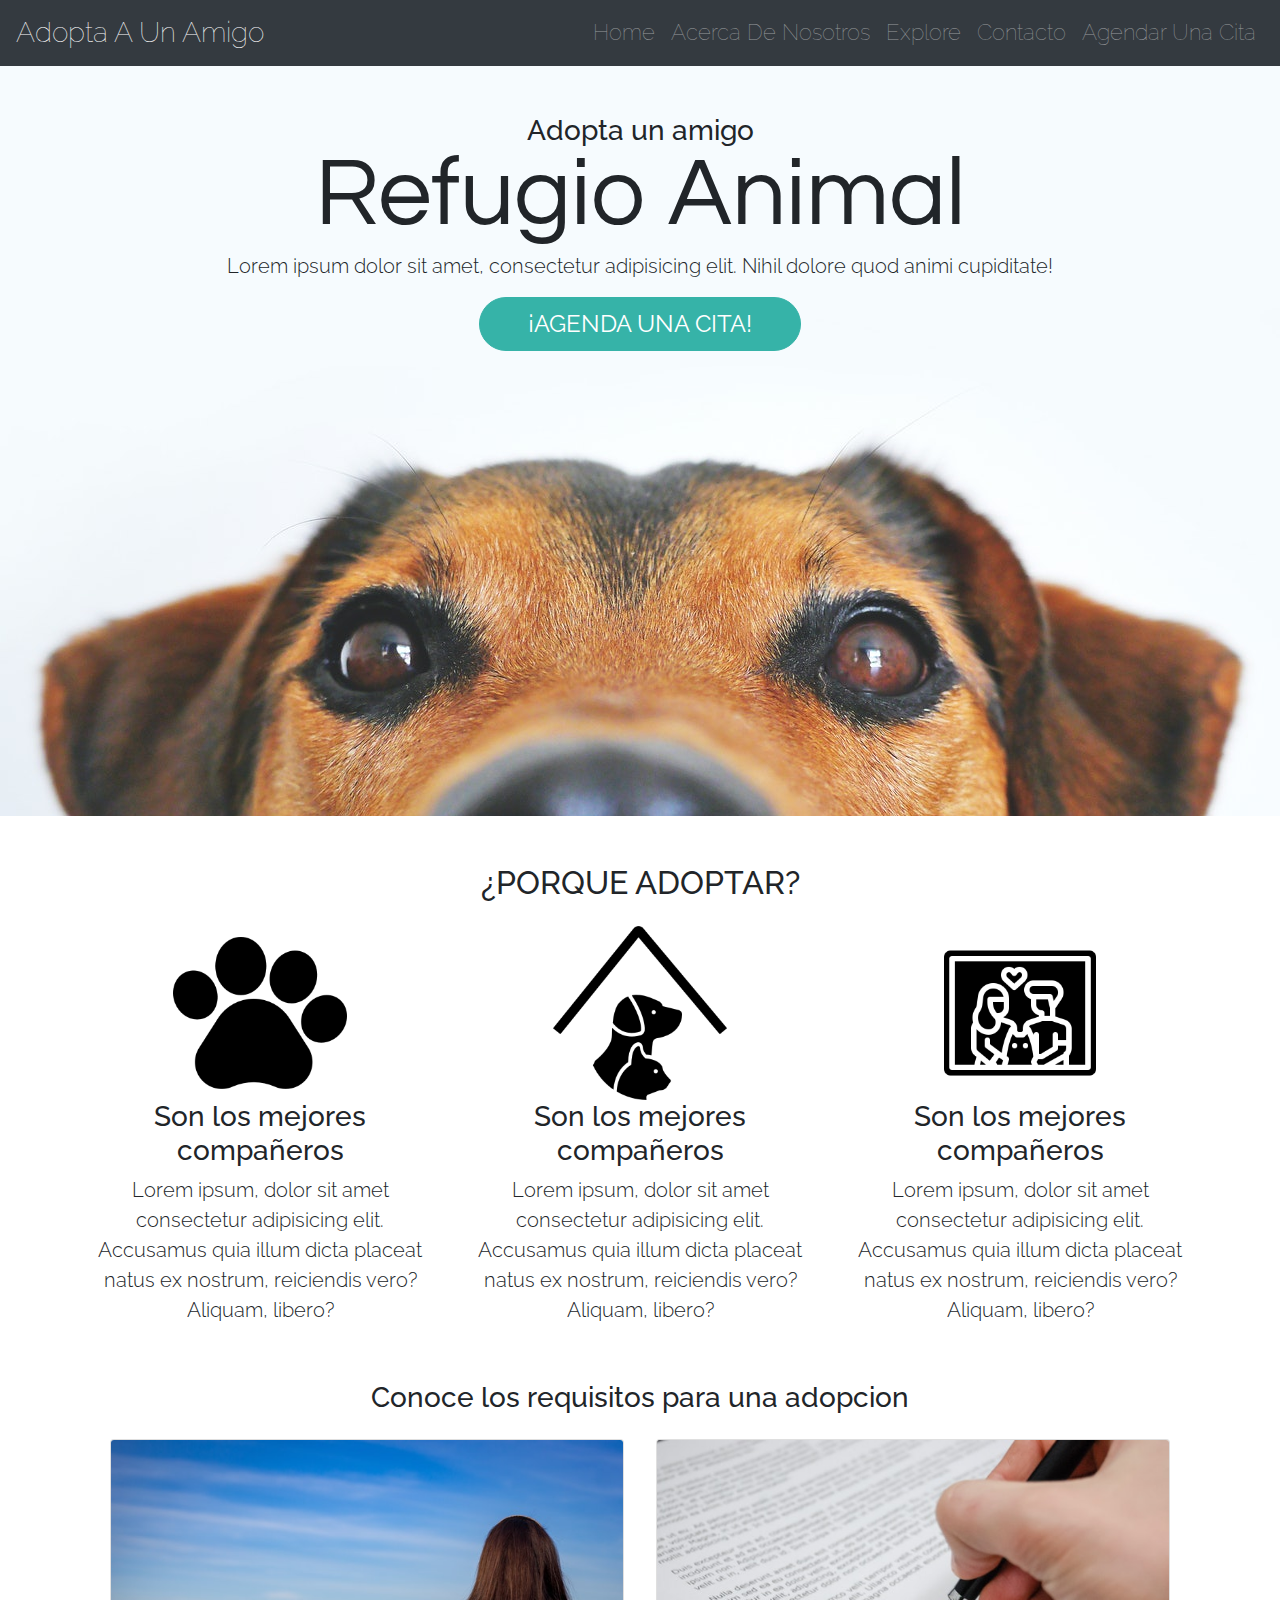
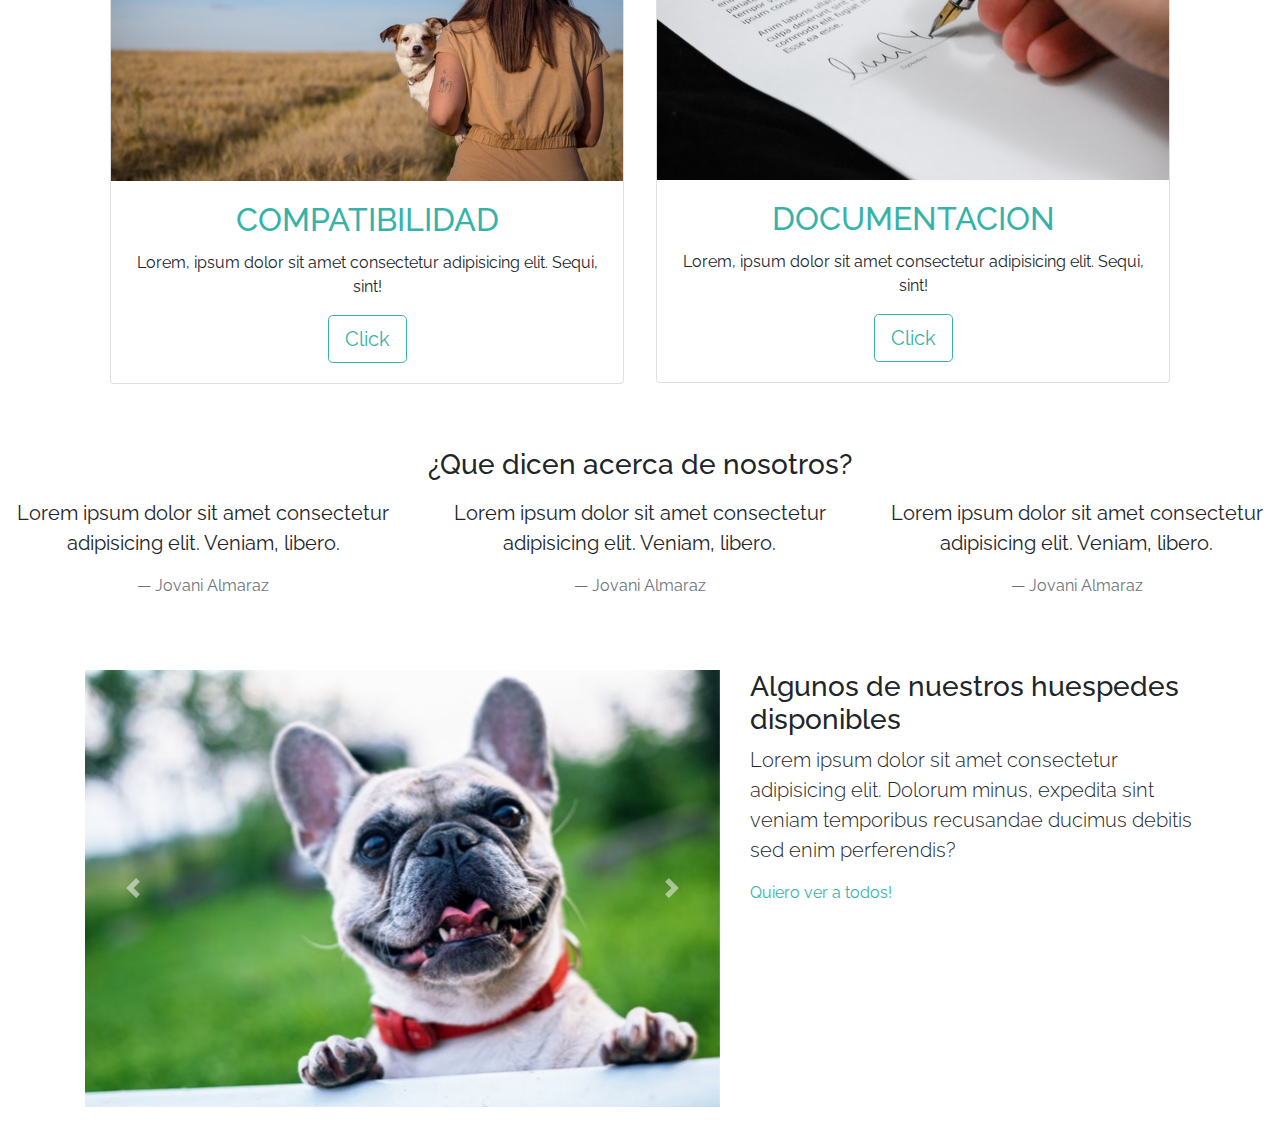
==== index.html @ 8ed1708e "first commit proyecto" ====
<!DOCTYPE html>
<html lang="en">
  <head>
    <meta charset="UTF-8" />
    <meta name="viewport" content="width=device-width, initial-scale=1.0" />
    <meta http-equiv="X-UA-Compatible" content="ie=edge" />

    <link
      rel="stylesheet"
      href="https://use.fontawesome.com/releases/v5.0.13/css/all.css"
      integrity="sha384-DNOHZ68U8hZfKXOrtjWvjxusGo9WQnrNx2sqG0tfsghAvtVlRW3tvkXWZh58N9jp"
      crossorigin="anonymous"
    />
    <link
      href="https://fonts.googleapis.com/css?family=Raleway:100,300,500,700"
      rel="stylesheet"
    />
    <link
      href="https://fonts.googleapis.com/css?family=Questrial"
      rel="stylesheet"
    />
    <link rel="stylesheet" href="css/styles.css" />
    <title>Animal Shelter</title>
  </head>
  <body>
    <!--Single navbar-->
    <nav class="navbar navbar-expand-md navbar-dark bg-dark">
      <a href="#" class="navbar-brand">
        <h3 class="mb-0">Adopta A Un Amigo</h3>
      </a>
      <!--Button of the navbar begins here-->
      <button
        class="navbar-toggler"
        data-toggle="collapse"
        data-target="#mainNavbar"
      >
        <span class="navbar-toggler-icon"></span>
      </button>
      <div class="collapse navbar-collapse" id="mainNavbar">
        <!--navigation of the navbar-->
        <ul class="navbar-nav ml-auto">
          <li class="nav-item">
            <a href="" class="nav-link">Home</a>
          </li>
          <li class="nav-item">
            <a href="" class="nav-link">Acerca De Nosotros</a>
          </li>
          <li class="nav-item">
            <a href="" class="nav-link">Explore</a>
          </li>
          <li class="nav-item">
            <a href="" class="nav-link">Contacto</a>
          </li>
          <li class="nav-item">
            <a href="" class="nav-link">Agendar Una Cita</a>
          </li>
        </ul>
      </div>
    </nav>
    <!--showcase-->
    <section id="showcase" class="d-flex justify-content-center">
      <div class="overlay">
        <div id="header" class="container text-black text-center">
          <h3 class="display-5 mb-0 mt-5">Adopta un amigo</h3>
          <h1 class="display-1">Refugio Animal</h1>
          <p class="lead d-none d-md-block">
            <!--after medium size hide p-->
            Lorem ipsum dolor sit amet, consectetur adipisicing elit. Nihil
            dolore quod animi cupiditate!
          </p>
          <button id="book" class="btn btn-lg btn-primary px-5">
            ¡AGENDA UNA CITA!
          </button>
        </div>
      </div>
    </section>
    <!--Icons and description-->
    <section id="icons">
      <div class="container text-center mt-5">
        <h2>¿PORQUE ADOPTAR?</h2>
        <div class="row">
          <div class="col-md-4 p-3">
            <img
              src="/images/icons/pawprint.png"
              alt=""
              class="img-fluid d-none d-md-inline"
            />
            <!--display none display medium inline, hide images on small screens-->
            <h3>Son los mejores compañeros</h3>
            <p class="lead">
              Lorem ipsum, dolor sit amet consectetur adipisicing elit.
              Accusamus quia illum dicta placeat natus ex nostrum, reiciendis
              vero? Aliquam, libero?
            </p>
          </div>
          <div class="col-md-4 p-3">
            <img
              src="/images/icons/pet-hotel-sign-with-a-dog-and-a-cat-under-a-roof-line.png"
              alt=""
              class="img-fluid d-none d-md-inline"
            />
            <h3>Son los mejores compañeros</h3>
            <p class="lead">
              Lorem ipsum, dolor sit amet consectetur adipisicing elit.
              Accusamus quia illum dicta placeat natus ex nostrum, reiciendis
              vero? Aliquam, libero?
            </p>
          </div>
          <div class="col-md-4 p-3">
            <img
              src="/images/icons/pets.png"
              alt=""
              class="img-fluid d-none d-md-inline"
            />
            <h3>Son los mejores compañeros</h3>
            <p class="lead">
              Lorem ipsum, dolor sit amet consectetur adipisicing elit.
              Accusamus quia illum dicta placeat natus ex nostrum, reiciendis
              vero? Aliquam, libero?
            </p>
          </div>
        </div>
      </div>
    </section>
    <!--Cards-->
    <section>
      <div class="container text-center mt-2 p-3">
        <h3>Conoce los requisitos para una adopcion</h3>
        <div class="row m-2">
          <div class="col-md-6 p-3">
            <div class="card">
              <img
                src="/images/cards/pexels-audrius-vizbaras-5281966.jpg"
                alt=""
                class="card-img-top"
              />
              <div class="card-body">
                <h2 class="card-title text-primary">COMPATIBILIDAD</h2>
                <p class="card-text">
                  Lorem, ipsum dolor sit amet consectetur adipisicing elit.
                  Sequi, sint!
                </p>
                <a href="" class="btn btn-lg btn-outline-primary">Click</a>
              </div>
            </div>
          </div>
          <div class="col-md-6 p-3">
            <div class="card">
              <img
                src="/images/cards/pexels-pixabay-48148.jpg"
                alt=""
                class="card-img-top"
              />
              <div class="card-body">
                <h2 class="card-title text-primary">DOCUMENTACION</h2>
                <p class="card-text">
                  Lorem, ipsum dolor sit amet consectetur adipisicing elit.
                  Sequi, sint!
                </p>
                <a href="" class="btn btn-lg btn-outline-primary">Click</a>
              </div>
            </div>
          </div>
        </div>
      </div>
    </section>
    <!--Quotes-->
    <section id="quotes">
      <div class="containet text-center mt-4">
        <h3>¿Que dicen acerca de nosotros?</h3>
        <div class="row">
          <div class="col-md-4 my-2">
            <i class="fa fa-quote-left fa-2x text-primary mb-3"></i>
            <blockquote class="blockquote">
              <p>
                Lorem ipsum dolor sit amet consectetur adipisicing elit. Veniam,
                libero.
              </p>
              <footer class="blockquote-footer">Jovani Almaraz</footer>
            </blockquote>
          </div>
          <div class="col-md-4 my-2">
            <i class="fa fa-quote-left fa-2x text-primary mb-3"></i>
            <blockquote class="blockquote">
              <p>
                Lorem ipsum dolor sit amet consectetur adipisicing elit. Veniam,
                libero.
              </p>
              <footer class="blockquote-footer">Jovani Almaraz</footer>
            </blockquote>
          </div>
          <div class="col-md-4 my-2">
            <i class="fa fa-quote-left fa-2x text-primary mb-3"></i>
            <blockquote class="blockquote">
              <p>
                Lorem ipsum dolor sit amet consectetur adipisicing elit. Veniam,
                libero.
              </p>
              <footer class="blockquote-footer">Jovani Almaraz</footer>
            </blockquote>
          </div>
        </div>
      </div>
    </section>
    <!--Carousel-->
    <section>
      <div class="container mt-5">
        <div class="row">
          <div class="col-lg-7 mb-3">
            <div id="mainCarousel" class="carousel slide" data-ride="carousel">
              <div class="carousel-inner">
                <div class="carousel-item active">
                  <img
                    src="images/sliders/pexels-pixabay-160846.jpg"
                    alt=""
                    class="d-block w-100"
                  />
                </div>
                <div class="carousel-item">
                  <img
                    src="images/sliders/pexels-pixabay-37337.jpg"
                    alt=""
                    class="d-block w-100"
                  />
                </div>
                <div class="carousel-item">
                  <img
                    src="images/sliders/pexels-pixabay-208805.jpg"
                    alt=""
                    class="d-block w-100"
                  />
                </div>
              </div>
              <!--left-->
              <a
                href="#mainCarousel"
                class="carousel-control-prev"
                data-slide="prev"
                role="button"
              >
                <span
                  class="carousel-control-prev-icon"
                  aria-hidden="true"
                ></span>
                <span class="sr-only"> Previous </span>
              </a>
              <!--right -->
              <a
                href="#mainCarousel"
                class="carousel-control-next"
                data-slide="next"
                role="button"
              >
                <span
                  class="carousel-control-next-icon"
                  aria-hidden="true"
                ></span>
                <span class="sr-only"> Next </span>
              </a>
            </div>
          </div>
          <div class="col-lg-5">
            <h3>Algunos de nuestros huespedes disponibles</h3>
            <p class="lead">
              Lorem ipsum dolor sit amet consectetur adipisicing elit. Dolorum
              minus, expedita sint veniam temporibus recusandae ducimus debitis
              sed enim perferendis?
            </p>
            <a href="">Quiero ver a todos! <i class="fa fa-arrow-right"></i></a>
          </div>
        </div>
      </div>
    </section>

    <script
      src="https://code.jquery.com/jquery-3.3.1.slim.min.js"
      integrity="sha384-q8i/X+965DzO0rT7abK41JStQIAqVgRVzpbzo5smXKp4YfRvH+8abtTE1Pi6jizo"
      crossorigin="anonymous"
    ></script>
    <script
      src="https://cdnjs.cloudflare.com/ajax/libs/popper.js/1.14.3/umd/popper.min.js"
      integrity="sha384-ZMP7rVo3mIykV+2+9J3UJ46jBk0WLaUAdn689aCwoqbBJiSnjAK/l8WvCWPIPm49"
      crossorigin="anonymous"
    ></script>
    <script src="bootstrap/dist/js/bootstrap.min.js"></script>
  </body>
</html>
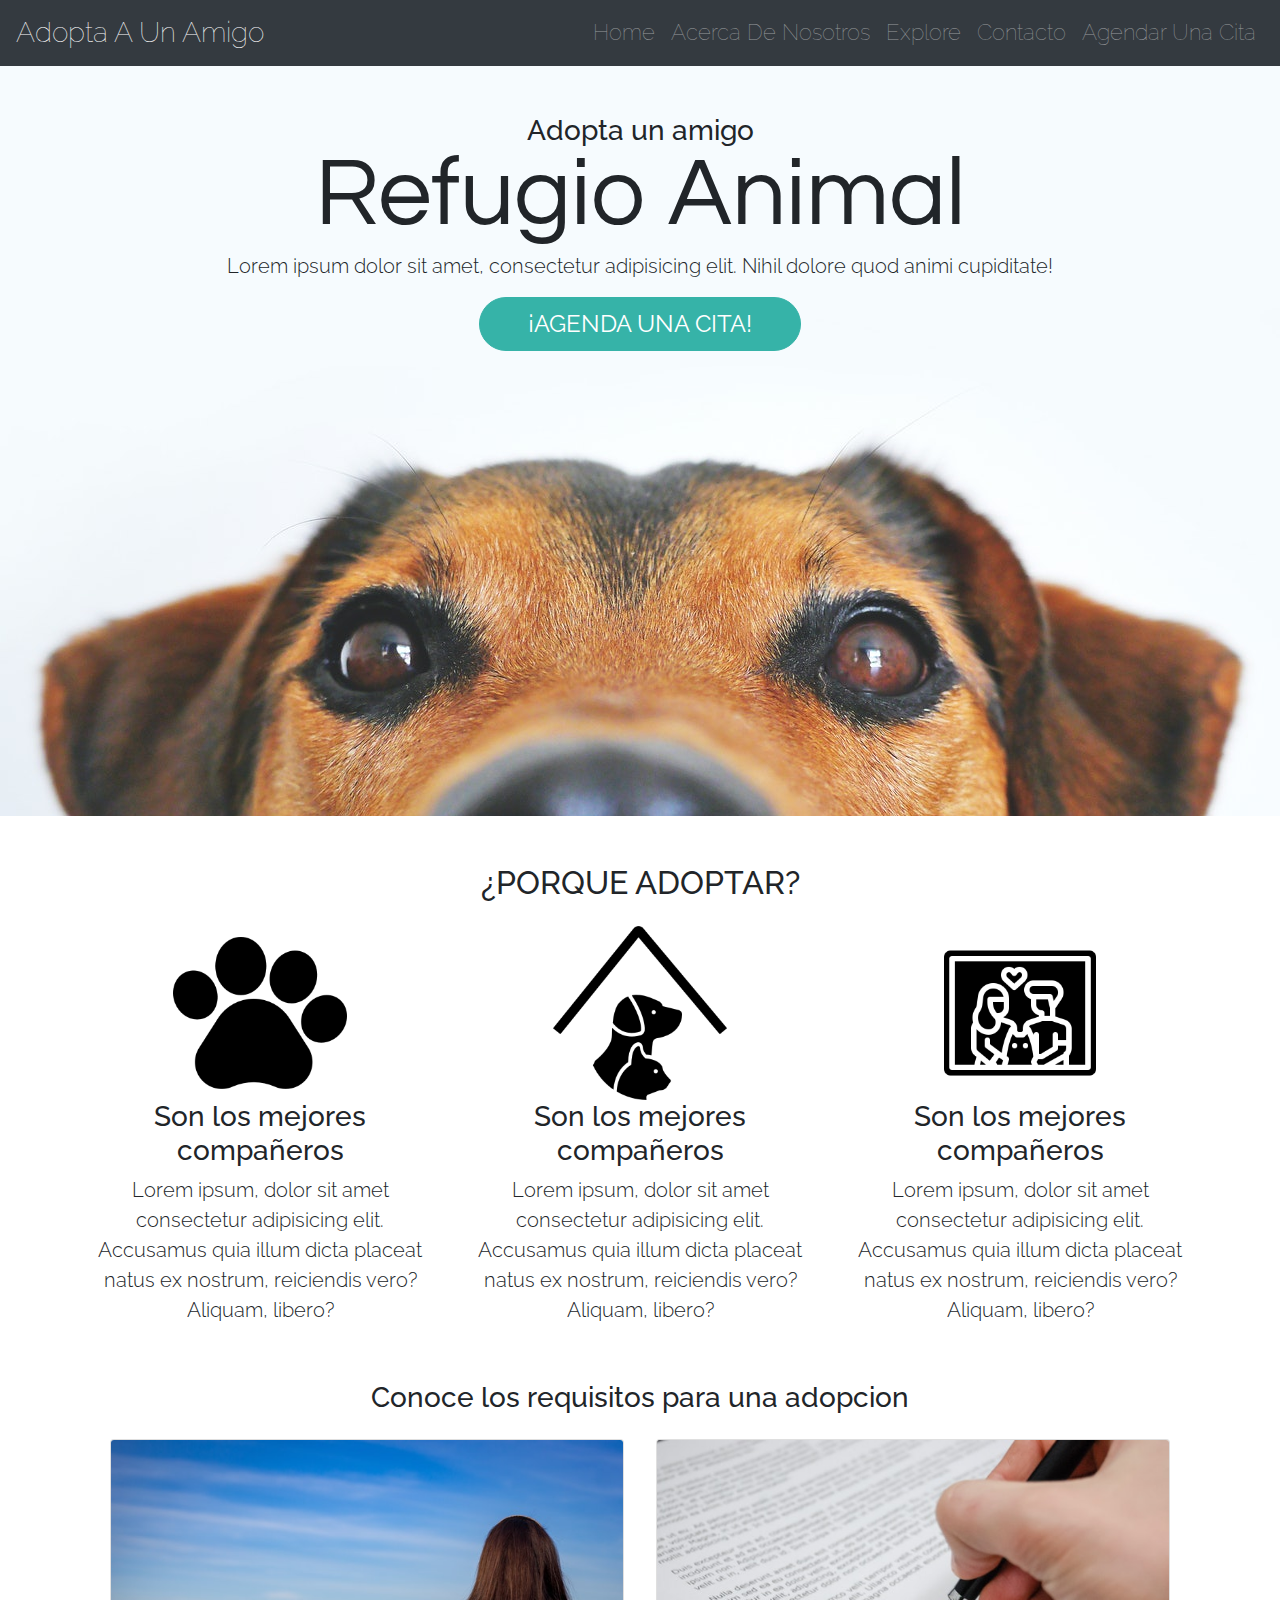
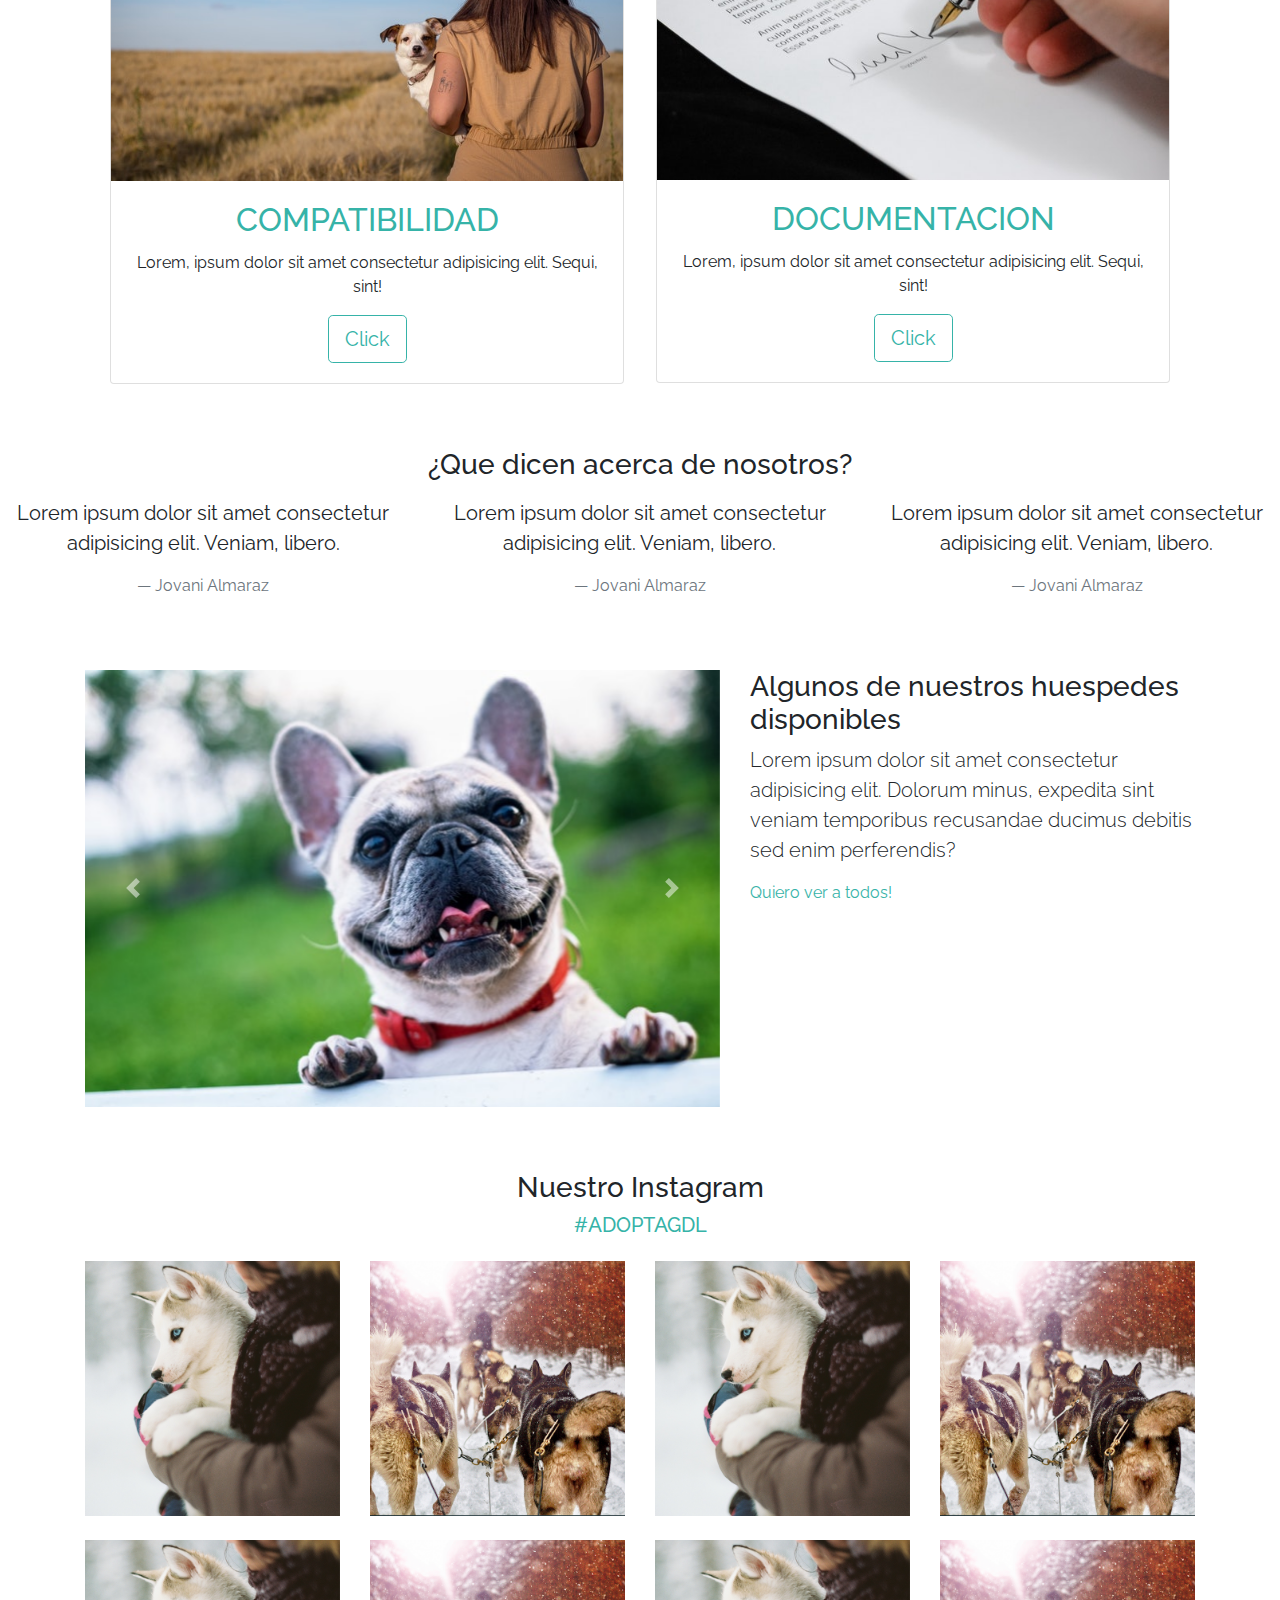
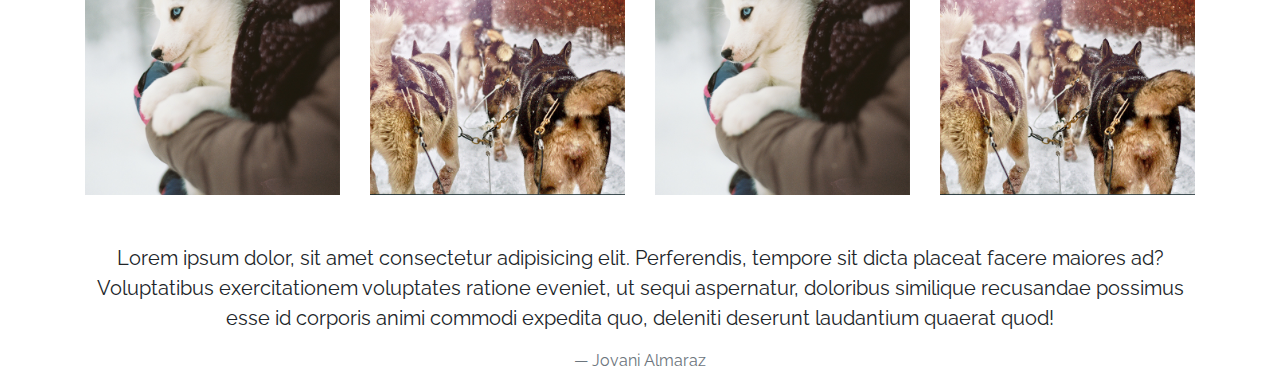
==== commit f772a206: "social media section added" ====
--- a/index.html
+++ b/index.html
@@ -272,6 +272,57 @@
       </div>
     </section>
 
+    <!--social media-->
+    <section>
+      <div class="container text-center mt-5">
+        <h3>Nuestro Instagram</h3>
+        <h5 class="text-primary">#ADOPTAGDL</h5>
+        <div class="row mt-4">
+          <div class="col-6 col-lg-3 mb-4">
+            <img src="images/galery/social1.png" alt="" class="img-fluid" />
+          </div>
+          <div class="col-6 col-lg-3 mb-4">
+            <img src="images/galery/social8.png" alt="" class="img-fluid" />
+          </div>
+          <div class="col-6 col-lg-3 mb-4">
+            <img src="images/galery/social1.png" alt="" class="img-fluid" />
+          </div>
+          <div class="col-6 col-lg-3 mb-4">
+            <img src="images/galery/social8.png" alt="" class="img-fluid" />
+          </div>
+          <div class="col-6 col-lg-3 mb-4">
+            <img src="images/galery/social1.png" alt="" class="img-fluid" />
+          </div>
+          <div class="col-6 col-lg-3 mb-4">
+            <img src="images/galery/social8.png" alt="" class="img-fluid" />
+          </div>
+          <div class="col-6 col-lg-3 mb-4">
+            <img src="images/galery/social1.png" alt="" class="img-fluid" />
+          </div>
+          <div class="col-6 col-lg-3 mb-4">
+            <img src="images/galery/social8.png" alt="" class="img-fluid" />
+          </div>
+        </div>
+      </div>
+    </section>
+
+    <section>
+      <div class="container text-center mt-4">
+        <i class="fa fa-quote-left fa-2x text-primary mb-3"></i>
+        <blockquote class="blockquote">
+          <p>
+            Lorem ipsum dolor, sit amet consectetur adipisicing elit.
+            Perferendis, tempore sit dicta placeat facere maiores ad?
+            Voluptatibus exercitationem voluptates ratione eveniet, ut sequi
+            aspernatur, doloribus similique recusandae possimus esse id corporis
+            animi commodi expedita quo, deleniti deserunt laudantium quaerat
+            quod!
+          </p>
+          <footer class="blockquote-footer">Jovani Almaraz</footer>
+        </blockquote>
+      </div>
+    </section>
+
     <script
       src="https://code.jquery.com/jquery-3.3.1.slim.min.js"
       integrity="sha384-q8i/X+965DzO0rT7abK41JStQIAqVgRVzpbzo5smXKp4YfRvH+8abtTE1Pi6jizo"
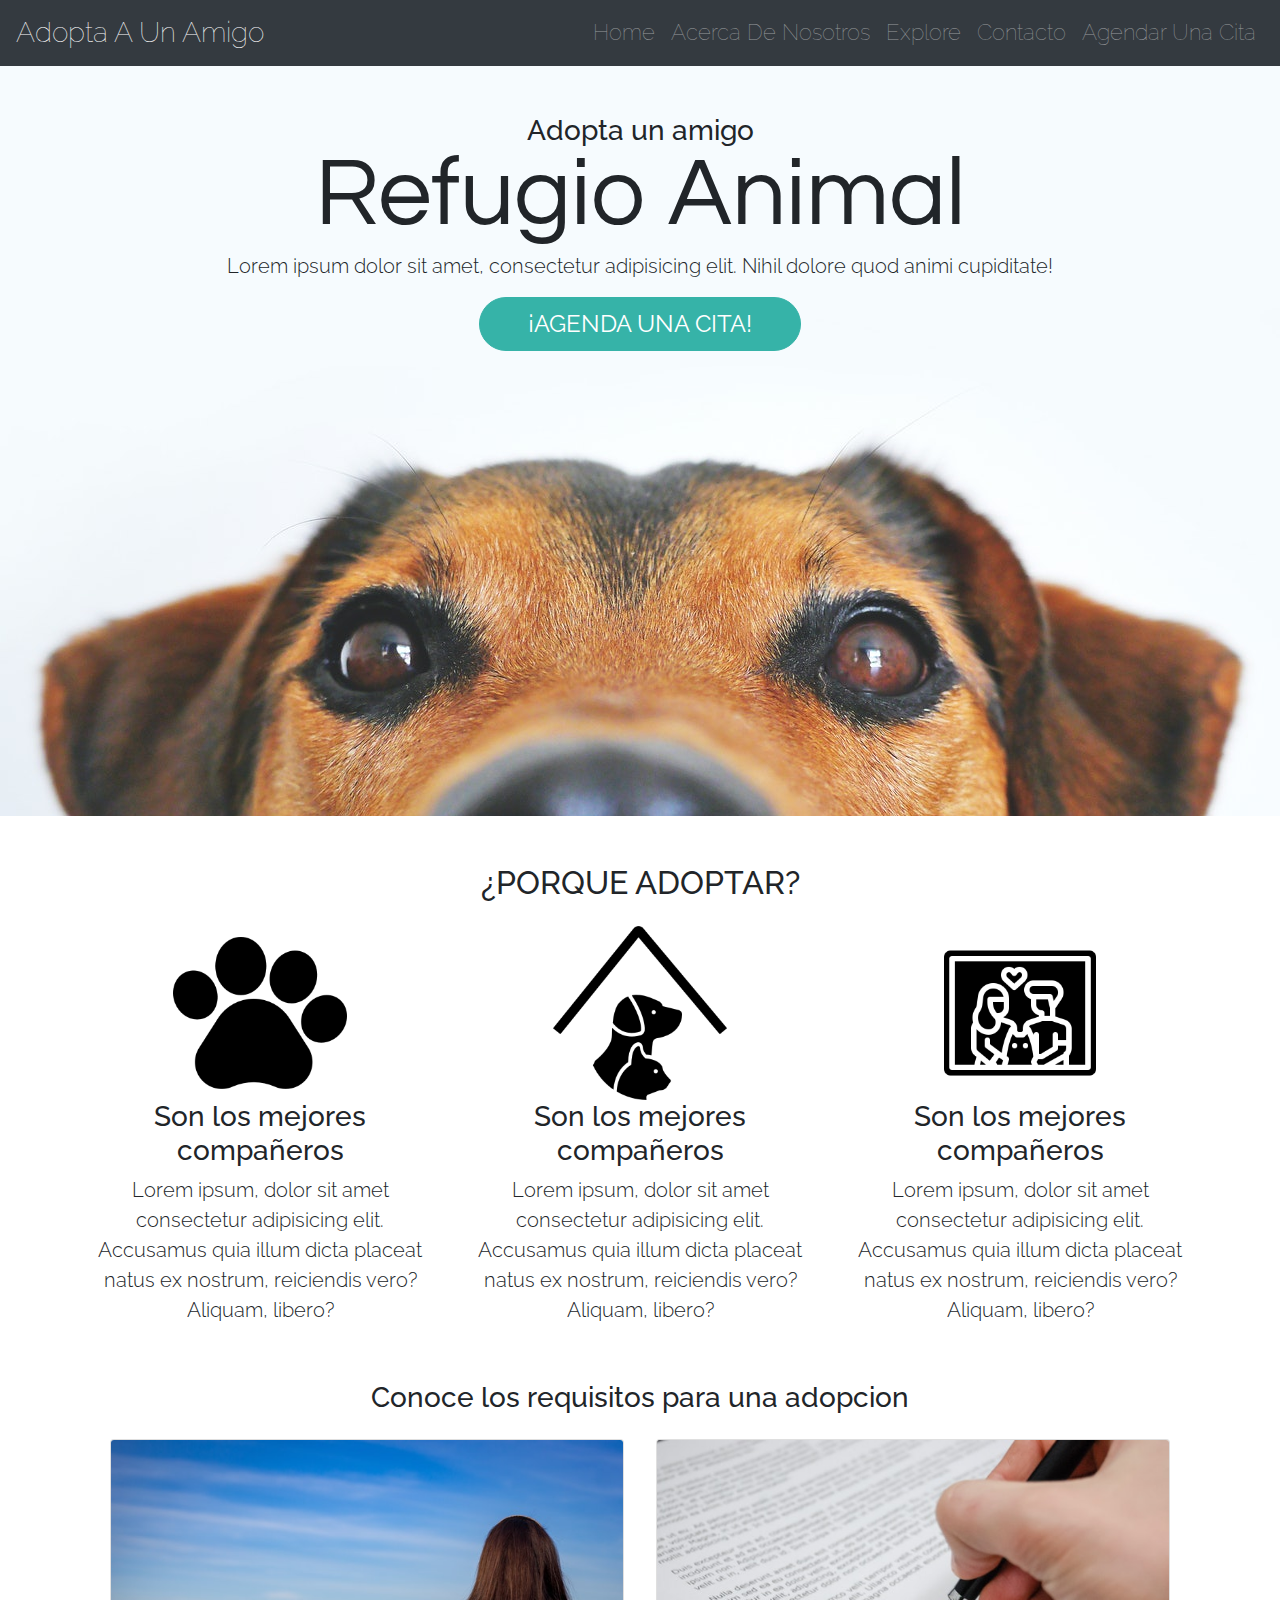
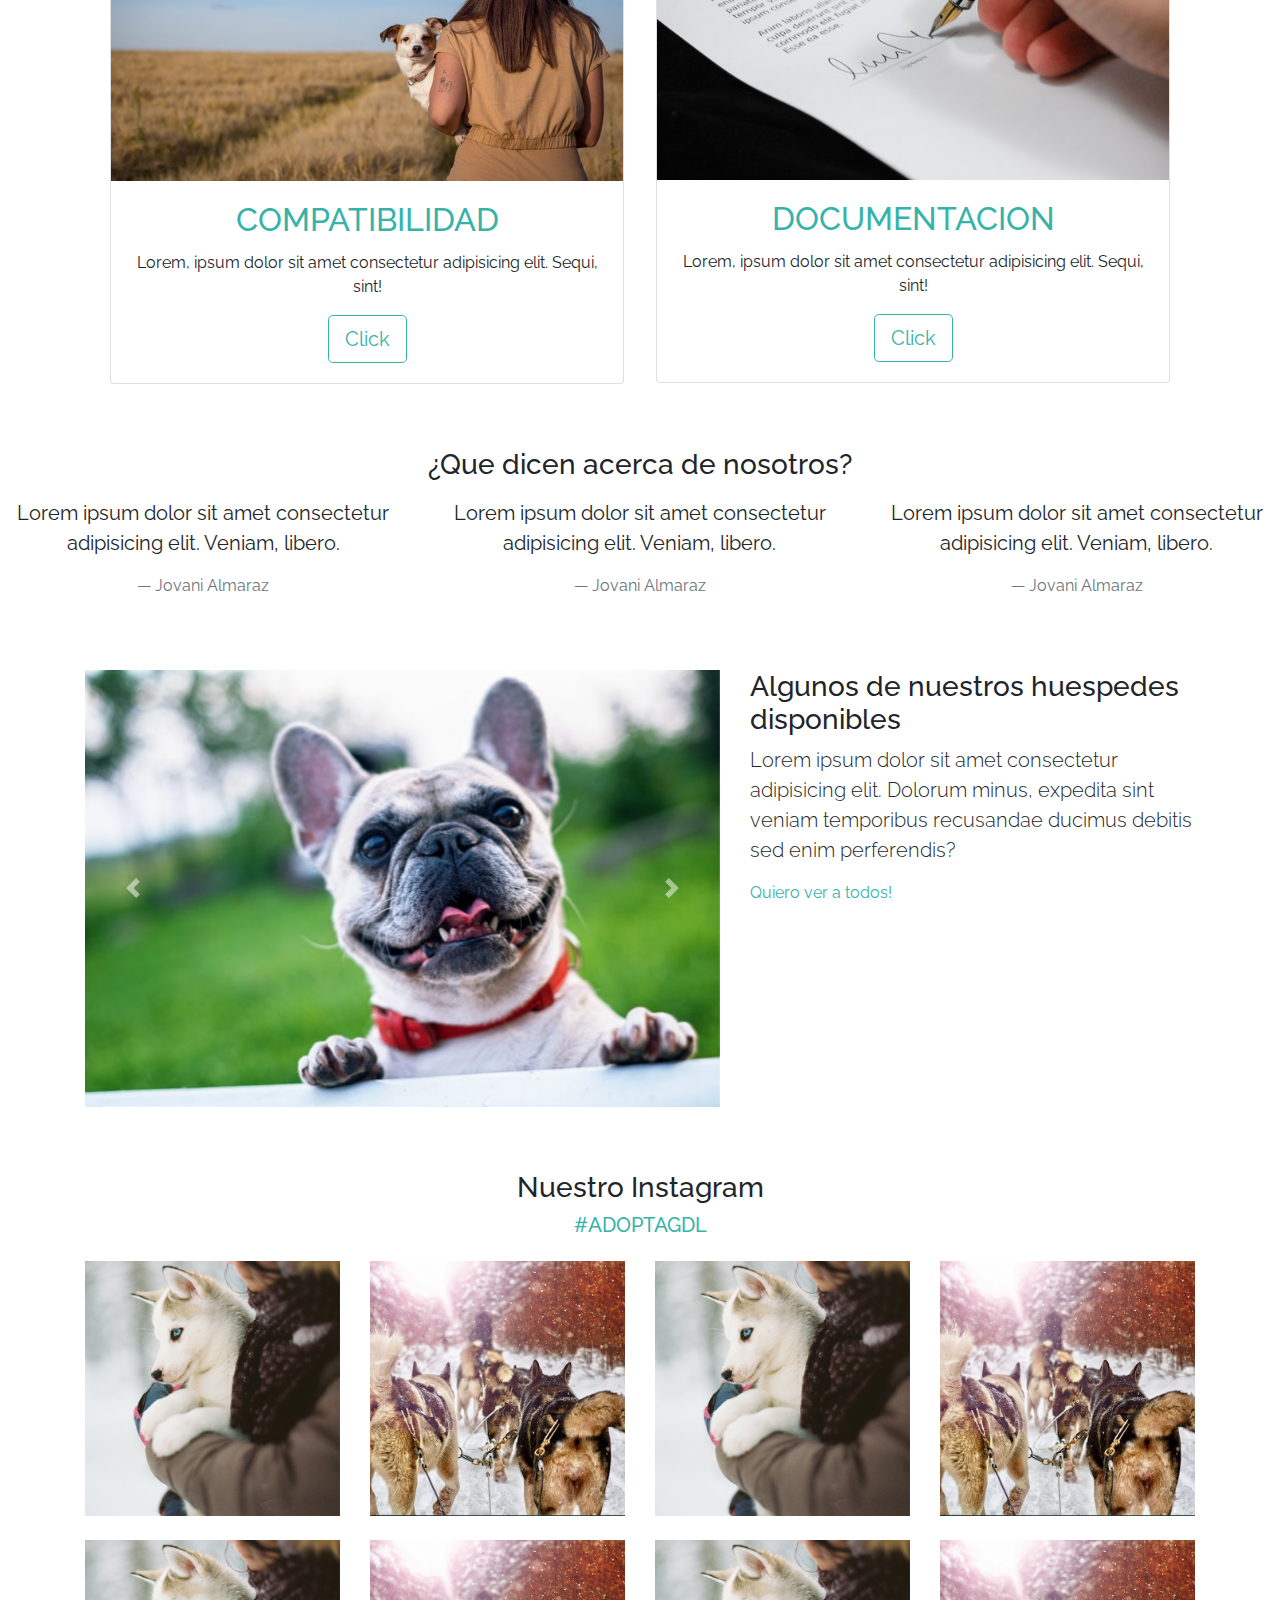
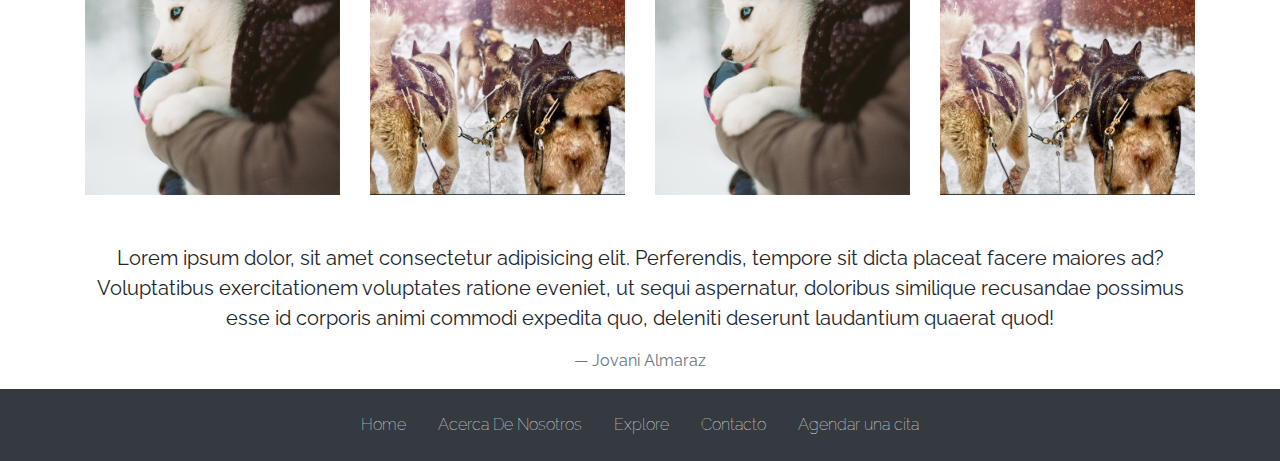
==== commit 4a44967e: "adding a footer" ====
--- a/index.html
+++ b/index.html
@@ -323,6 +323,29 @@
       </div>
     </section>
 
+    <!--Footer area-->
+    <section id="footer" class="p-3 bg-dark">
+      <ul
+        class="nav text-center justify-content-center flex-column flex-sm-row"
+      >
+        <li class="nav-item">
+          <a href="" class="nav-link text-white">Home</a>
+        </li>
+        <li class="nav-item">
+          <a href="" class="nav-link text-white">Acerca De Nosotros</a>
+        </li>
+        <li class="nav-item">
+          <a href="" class="nav-link text-white">Explore</a>
+        </li>
+        <li class="nav-item">
+          <a href="" class="nav-link text-white">Contacto</a>
+        </li>
+        <li class="nav-item">
+          <a href="" class="nav-link text-white">Agendar una cita</a>
+        </li>
+      </ul>
+    </section>
+
     <script
       src="https://code.jquery.com/jquery-3.3.1.slim.min.js"
       integrity="sha384-q8i/X+965DzO0rT7abK41JStQIAqVgRVzpbzo5smXKp4YfRvH+8abtTE1Pi6jizo"
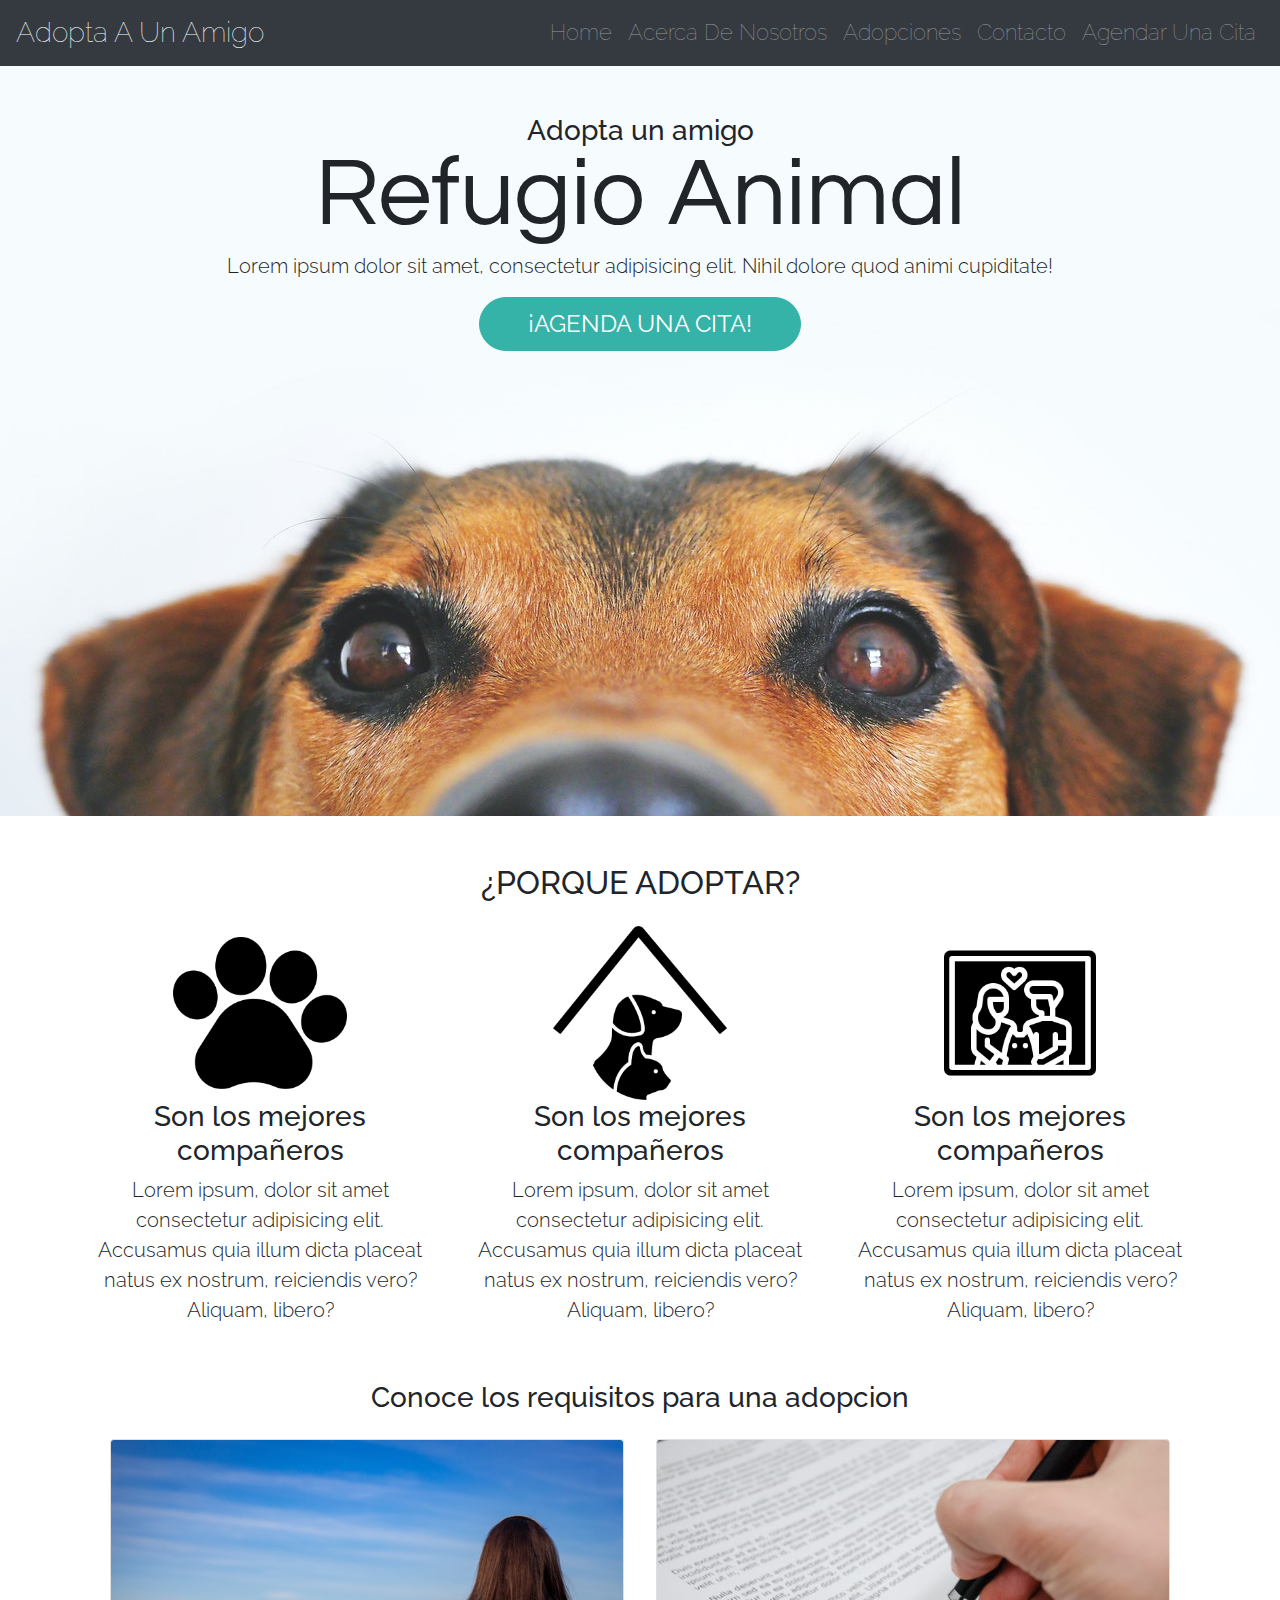
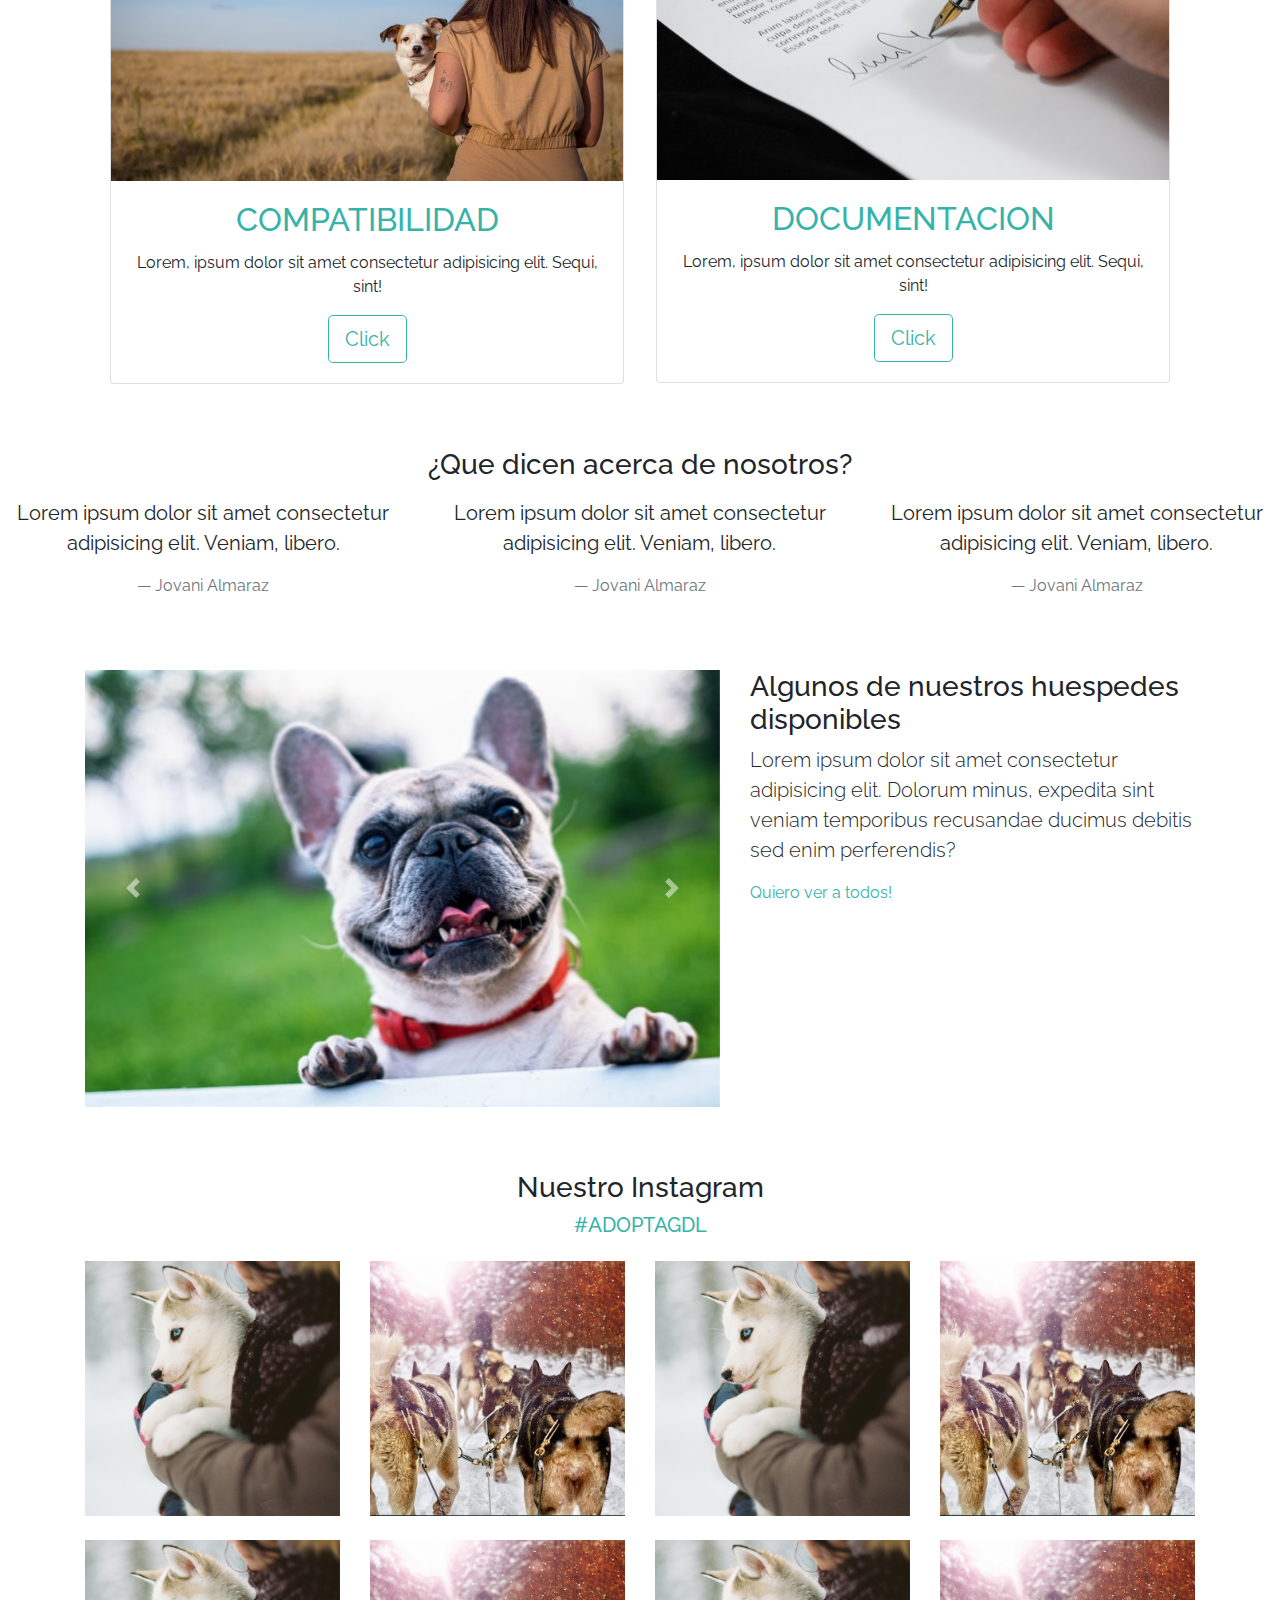
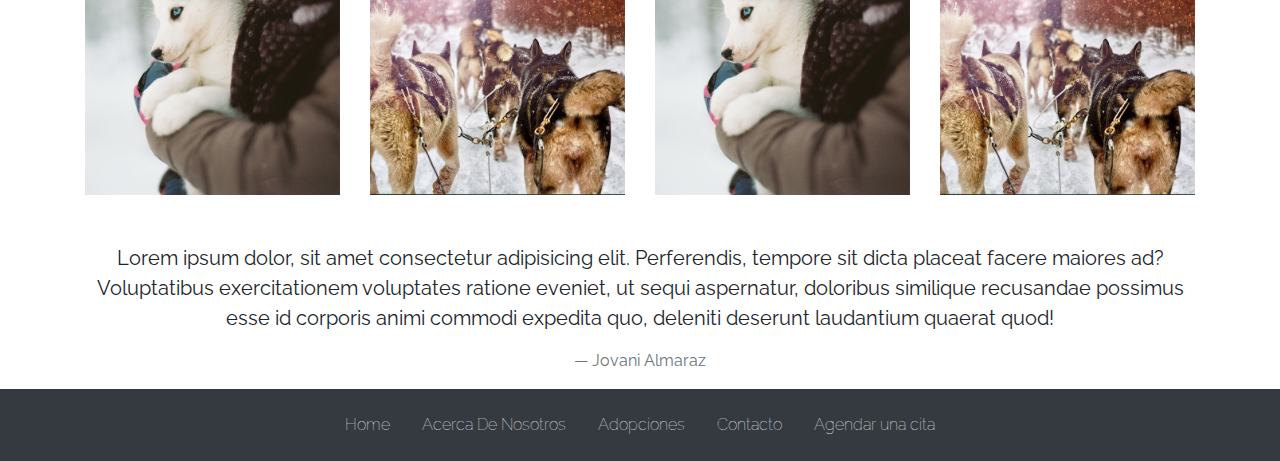
==== commit a539cbd1: "Booking modal added" ====
--- a/index.html
+++ b/index.html
@@ -46,13 +46,19 @@
             <a href="" class="nav-link">Acerca De Nosotros</a>
           </li>
           <li class="nav-item">
-            <a href="" class="nav-link">Explore</a>
+            <a href="" class="nav-link">Adopciones</a>
           </li>
           <li class="nav-item">
             <a href="" class="nav-link">Contacto</a>
           </li>
           <li class="nav-item">
-            <a href="" class="nav-link">Agendar Una Cita</a>
+            <a
+              href=""
+              class="nav-link"
+              data-toggle="modal"
+              data-target="#bookingModal"
+              >Agendar Una Cita</a
+            >
           </li>
         </ul>
       </div>
@@ -68,7 +74,12 @@
             Lorem ipsum dolor sit amet, consectetur adipisicing elit. Nihil
             dolore quod animi cupiditate!
           </p>
-          <button id="book" class="btn btn-lg btn-primary px-5">
+          <button
+            id="book"
+            class="btn btn-lg btn-primary px-5"
+            data-toggle="modal"
+            data-target="#bookingModal"
+          >
             ¡AGENDA UNA CITA!
           </button>
         </div>
@@ -335,16 +346,63 @@
           <a href="" class="nav-link text-white">Acerca De Nosotros</a>
         </li>
         <li class="nav-item">
-          <a href="" class="nav-link text-white">Explore</a>
+          <a href="" class="nav-link text-white">Adopciones</a>
         </li>
         <li class="nav-item">
           <a href="" class="nav-link text-white">Contacto</a>
         </li>
         <li class="nav-item">
-          <a href="" class="nav-link text-white">Agendar una cita</a>
+          <a
+            href=""
+            class="nav-link text-white"
+            data-toggle="modal"
+            data-target="#bookingModal"
+            >Agendar una cita</a
+          >
         </li>
       </ul>
     </section>
+
+    <!-- Booking Modal -->
+    <div class="modal" id="bookingModal" tabindex="-1" role="dialog">
+      <div class="modal-dialog" role="document">
+        <div class="modal-content">
+          <div class="modal-header">
+            <h5 class="modal-title">Agendar una cita</h5>
+            <button
+              type="button"
+              class="close"
+              data-dismiss="modal"
+              aria-label="close"
+            >
+              <span aria-hidden="true">&times;</span>
+            </button>
+          </div>
+          <div class="modal-body">
+            <p>llena los siguientes campos para poder agendarte una cita</p>
+            <form>
+              <div class="form-group">
+                <label for="email"></label>
+                <input type="email" class="form-control" id="email" placeholder="tucorreo@dominio.com">
+              </div>
+              <div class="form-group">
+                <label for="name"></label>
+                <input type="name" class="form-control" id="name" placeholder="Nombre completo">
+              </div>
+              <div class="form-group">
+                <label for="tel"></label>
+                <input type="tel" class="form-control" id="tel" placeholder="Telefono">
+              </div>
+              <div class="form-group">
+                <label for="requests">Comentarios</label>
+                <textarea name="" id="requests"  rows="3" class="form-control"></textarea>
+              </div>
+            </form>
+          </div>
+          </div>
+        </div>
+      </div>
+    </div>
 
     <script
       src="https://code.jquery.com/jquery-3.3.1.slim.min.js"
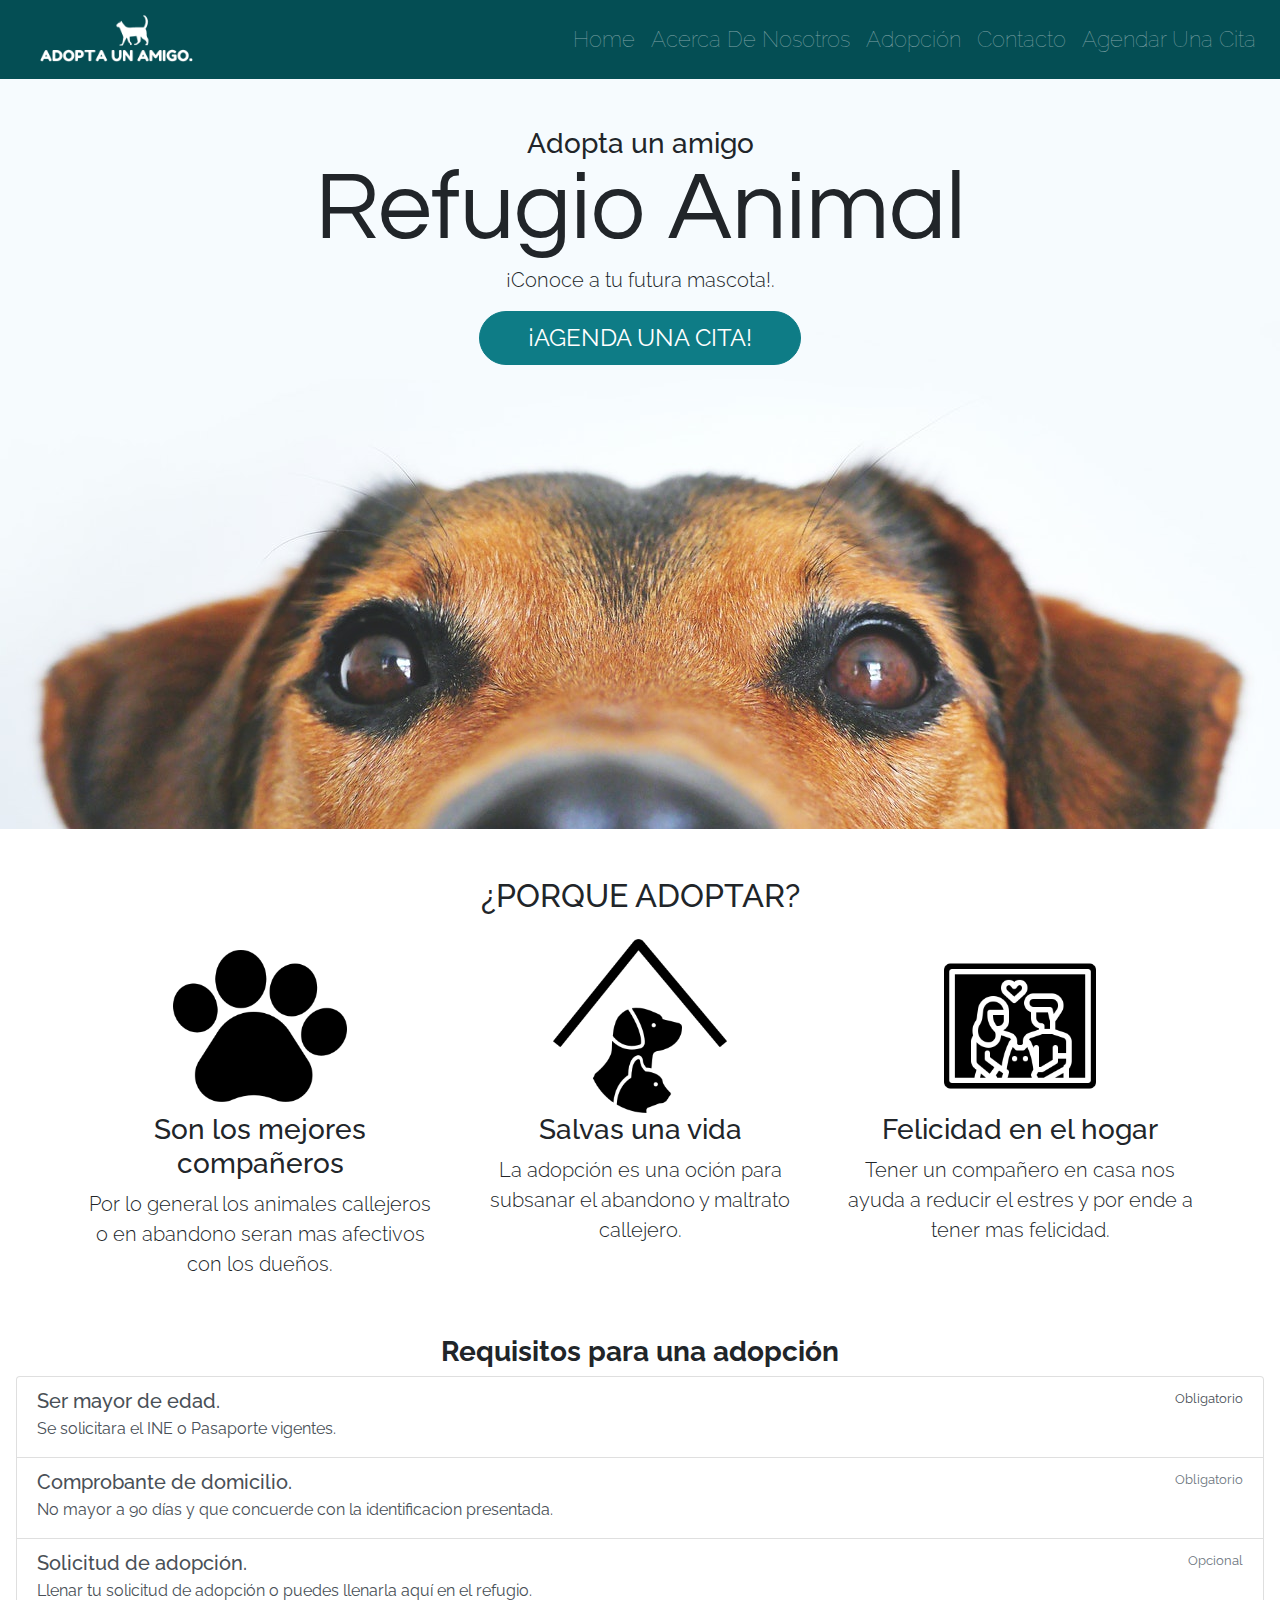
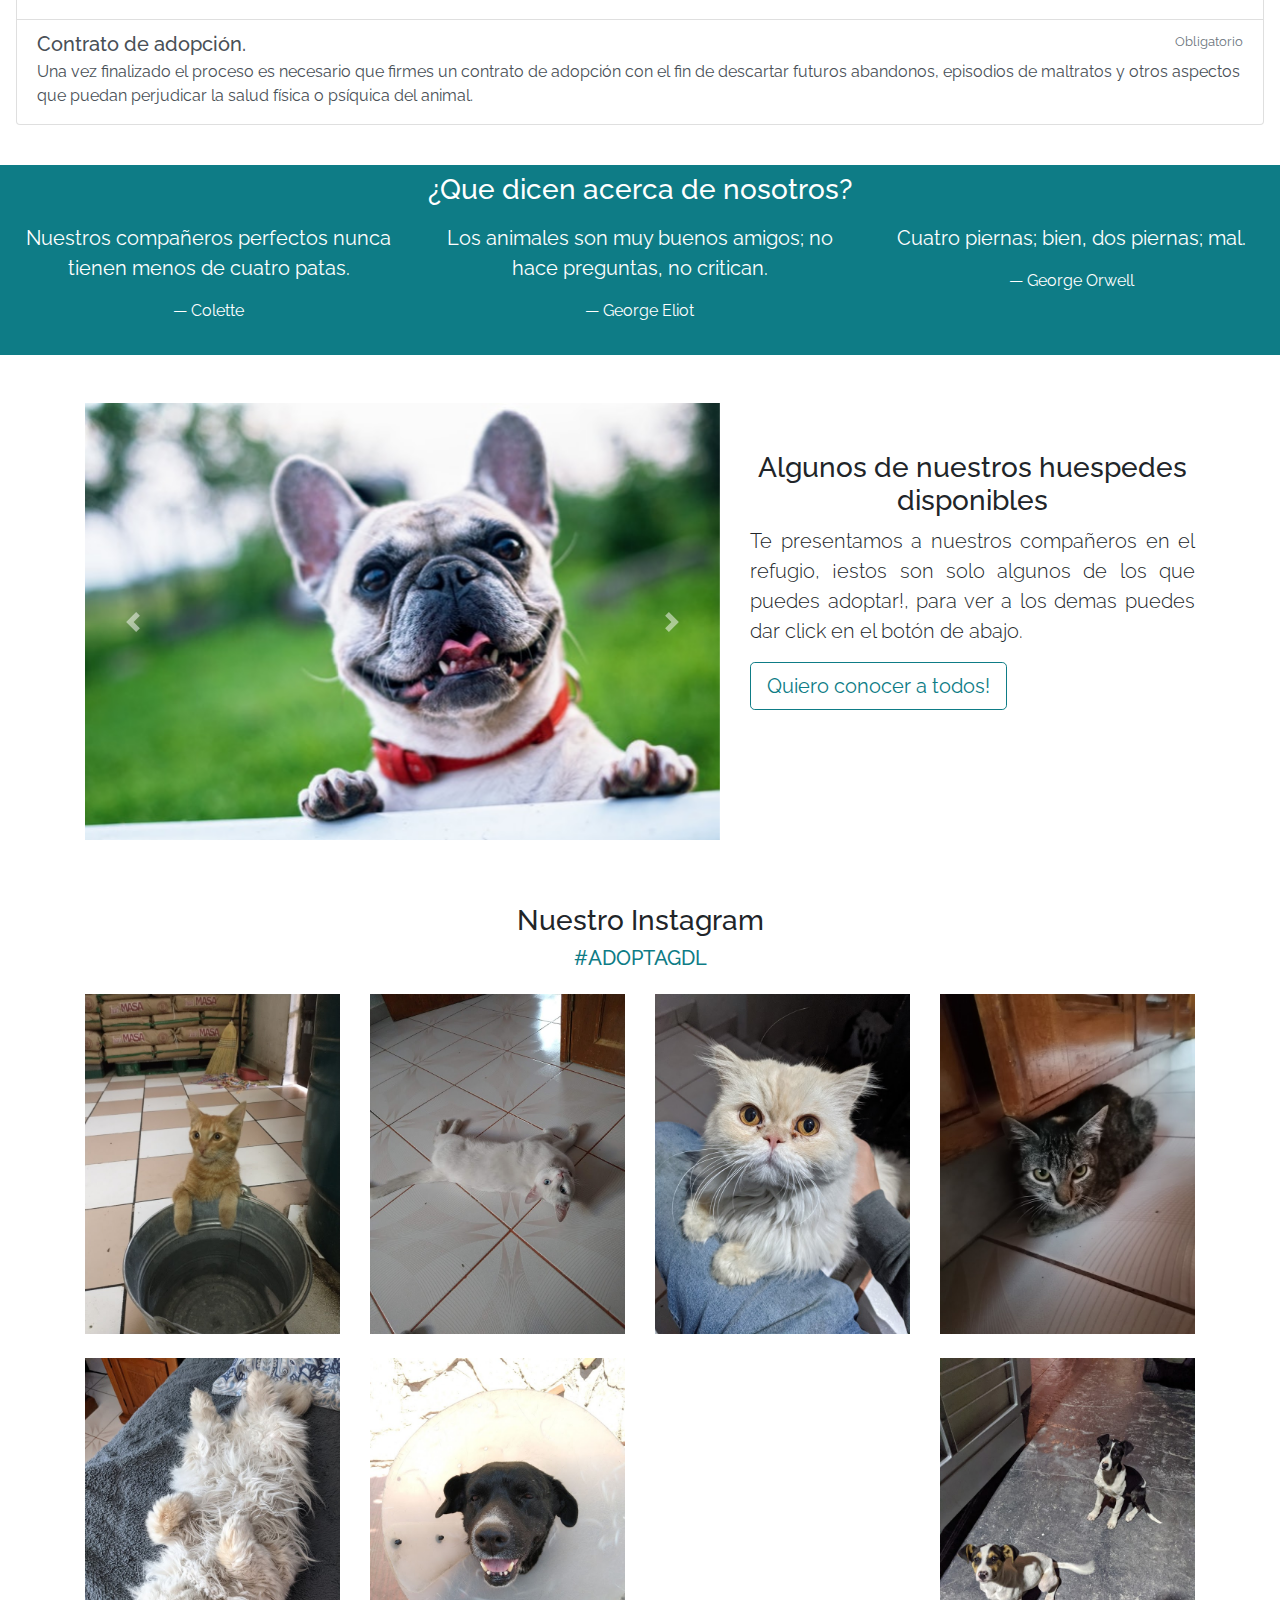
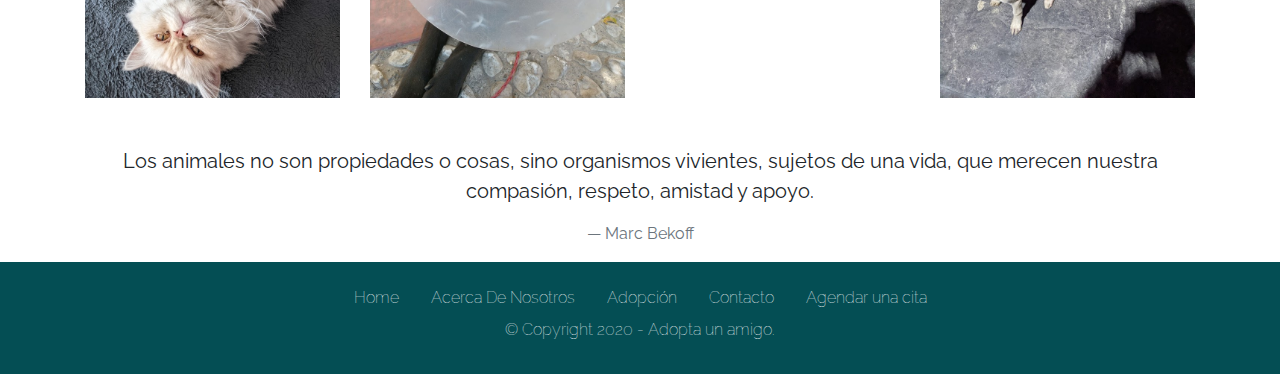
==== commit 4426d266: "added another pages" ====
--- a/index.html
+++ b/index.html
@@ -19,14 +19,17 @@
       href="https://fonts.googleapis.com/css?family=Questrial"
       rel="stylesheet"
     />
+
     <link rel="stylesheet" href="css/styles.css" />
     <title>Animal Shelter</title>
+
+    
   </head>
   <body>
     <!--Single navbar-->
     <nav class="navbar navbar-expand-md navbar-dark bg-dark">
-      <a href="#" class="navbar-brand">
-        <h3 class="mb-0">Adopta A Un Amigo</h3>
+      <a href="/index.html" class="navbar-brand">
+        <img src="/images/logo/logo (3).png" alt="logo">
       </a>
       <!--Button of the navbar begins here-->
       <button
@@ -43,13 +46,13 @@
             <a href="" class="nav-link">Home</a>
           </li>
           <li class="nav-item">
-            <a href="" class="nav-link">Acerca De Nosotros</a>
+            <a href="/acercaNosotros.html" class="nav-link">Acerca De Nosotros</a>
           </li>
           <li class="nav-item">
-            <a href="" class="nav-link">Adopciones</a>
+            <a href="/adopciones.html" class="nav-link">Adopción</a>
           </li>
           <li class="nav-item">
-            <a href="" class="nav-link">Contacto</a>
+            <a href="/contacto.html" class="nav-link">Contacto</a>
           </li>
           <li class="nav-item">
             <a
@@ -71,8 +74,7 @@
           <h1 class="display-1">Refugio Animal</h1>
           <p class="lead d-none d-md-block">
             <!--after medium size hide p-->
-            Lorem ipsum dolor sit amet, consectetur adipisicing elit. Nihil
-            dolore quod animi cupiditate!
+            ¡Conoce a tu futura mascota!.
           </p>
           <button
             id="book"
@@ -95,13 +97,10 @@
               src="/images/icons/pawprint.png"
               alt=""
               class="img-fluid d-none d-md-inline"
-            />
-            <!--display none display medium inline, hide images on small screens-->
+            /> <!--display none,display medium inline, hide images on small screens-->
             <h3>Son los mejores compañeros</h3>
             <p class="lead">
-              Lorem ipsum, dolor sit amet consectetur adipisicing elit.
-              Accusamus quia illum dicta placeat natus ex nostrum, reiciendis
-              vero? Aliquam, libero?
+              Por lo general los animales callejeros o en abandono seran mas afectivos con los dueños.
             </p>
           </div>
           <div class="col-md-4 p-3">
@@ -110,11 +109,9 @@
               alt=""
               class="img-fluid d-none d-md-inline"
             />
-            <h3>Son los mejores compañeros</h3>
-            <p class="lead">
-              Lorem ipsum, dolor sit amet consectetur adipisicing elit.
-              Accusamus quia illum dicta placeat natus ex nostrum, reiciendis
-              vero? Aliquam, libero?
+            <h3>Salvas una vida</h3>
+            <p class="lead ">
+            La adopción es una oción para subsanar el abandono y maltrato callejero.
             </p>
           </div>
           <div class="col-md-4 p-3">
@@ -123,11 +120,9 @@
               alt=""
               class="img-fluid d-none d-md-inline"
             />
-            <h3>Son los mejores compañeros</h3>
+            <h3>Felicidad en el hogar</h3>
             <p class="lead">
-              Lorem ipsum, dolor sit amet consectetur adipisicing elit.
-              Accusamus quia illum dicta placeat natus ex nostrum, reiciendis
-              vero? Aliquam, libero?
+              Tener un compañero en casa nos ayuda a reducir el estres y por ende a tener mas felicidad. 
             </p>
           </div>
         </div>
@@ -135,79 +130,79 @@
     </section>
     <!--Cards-->
     <section>
-      <div class="container text-center mt-2 p-3">
-        <h3>Conoce los requisitos para una adopcion</h3>
-        <div class="row m-2">
-          <div class="col-md-6 p-3">
-            <div class="card">
-              <img
-                src="/images/cards/pexels-audrius-vizbaras-5281966.jpg"
-                alt=""
-                class="card-img-top"
-              />
-              <div class="card-body">
-                <h2 class="card-title text-primary">COMPATIBILIDAD</h2>
-                <p class="card-text">
-                  Lorem, ipsum dolor sit amet consectetur adipisicing elit.
-                  Sequi, sint!
-                </p>
-                <a href="" class="btn btn-lg btn-outline-primary">Click</a>
-              </div>
+      <div class="container-fluid  mt-2 p-3">
+        <h3 class="text-center font-weight-bold">Requisitos para una adopción</h3>
+        <div class="row">
+          <div class="col">
+            <div class="list-group">
+              <a href="#" class="list-group-item list-group-item-action flex-column align-items-start ">
+                <div class="d-flex w-100 justify-content-between">
+                  <h5 class="mb-1 ">Ser mayor de edad.</h5>
+                  <small>Obligatorio</small>
+                </div>
+                <p class="mb-1 ">Se solicitara el INE o Pasaporte vigentes.</p>
+                
+              </a>
+              <a href="#" class="list-group-item list-group-item-action flex-column align-items-start ">
+                <div class="d-flex w-100 justify-content-between">
+                  <h5 class="mb-1">Comprobante de domicilio.</h5>
+                  <small class="text-muted">Obligatorio</small>
+                </div>
+                <p class="mb-1">No mayor a 90 días y que concuerde con la identificacion presentada.</p>
+                
+              </a>
+              <a href="#" class="list-group-item list-group-item-action flex-column align-items-start">
+                <div class="d-flex w-100 justify-content-between">
+                  <h5 class="mb-1">Solicitud de adopción.</h5>
+                  <small class="text-muted">Opcional</small>
+                </div>
+                <p class="mb-1">Llenar tu solicitud de adopción o puedes llenarla aquí en el refugio.</p>
+                
+              </a>
+              <a href="#" class="list-group-item list-group-item-action flex-column align-items-start">
+                <div class="d-flex w-100 justify-content-between">
+                  <h5 class="mb-1">Contrato de adopción.</h5>
+                  <small class="text-muted">Obligatorio</small>
+                </div>
+                <p class="mb-1">Una vez finalizado el proceso es necesario que firmes un contrato de adopción con el fin de descartar futuros abandonos, episodios de maltratos y otros aspectos que puedan perjudicar la salud física o psíquica del animal.</p>
+                
+              </a>
             </div>
           </div>
-          <div class="col-md-6 p-3">
-            <div class="card">
-              <img
-                src="/images/cards/pexels-pixabay-48148.jpg"
-                alt=""
-                class="card-img-top"
-              />
-              <div class="card-body">
-                <h2 class="card-title text-primary">DOCUMENTACION</h2>
-                <p class="card-text">
-                  Lorem, ipsum dolor sit amet consectetur adipisicing elit.
-                  Sequi, sint!
-                </p>
-                <a href="" class="btn btn-lg btn-outline-primary">Click</a>
-              </div>
-            </div>
-          </div>
-        </div>
-      </div>
-    </section>
+        </div>
+      </div>
+    </section>
+ 
     <!--Quotes-->
     <section id="quotes">
-      <div class="containet text-center mt-4">
-        <h3>¿Que dicen acerca de nosotros?</h3>
+      <div class="container-fluid text-center mt-4 bg-primary p-2">
+        <h3 class="text-white">¿Que dicen acerca de nosotros?</h3>
         <div class="row">
           <div class="col-md-4 my-2">
-            <i class="fa fa-quote-left fa-2x text-primary mb-3"></i>
-            <blockquote class="blockquote">
+            <i class="fa fa-quote-left fa-2x text-white mb-3"></i>
+            <blockquote class="blockquote text-white">
               <p>
-                Lorem ipsum dolor sit amet consectetur adipisicing elit. Veniam,
-                libero.
+                Nuestros compañeros perfectos nunca tienen menos de cuatro patas.
               </p>
-              <footer class="blockquote-footer">Jovani Almaraz</footer>
+              <footer class="blockquote-footer text-white">Colette</footer>
             </blockquote>
           </div>
           <div class="col-md-4 my-2">
-            <i class="fa fa-quote-left fa-2x text-primary mb-3"></i>
-            <blockquote class="blockquote">
+            <i class="fa fa-quote-left fa-2x text-white mb-3"></i>
+            <blockquote class="blockquote text-white">
               <p>
-                Lorem ipsum dolor sit amet consectetur adipisicing elit. Veniam,
-                libero.
+                Los animales son muy buenos amigos; no hace preguntas, no critican.
               </p>
-              <footer class="blockquote-footer">Jovani Almaraz</footer>
+              <footer class="blockquote-footer text-white">George Eliot</footer>
             </blockquote>
           </div>
           <div class="col-md-4 my-2">
-            <i class="fa fa-quote-left fa-2x text-primary mb-3"></i>
-            <blockquote class="blockquote">
+            <i class="fa fa-quote-left fa-2x text-white mb-3"></i>
+            <blockquote class="blockquote text-white">
               <p>
-                Lorem ipsum dolor sit amet consectetur adipisicing elit. Veniam,
-                libero.
+                Cuatro piernas; bien, dos piernas; mal.
               </p>
-              <footer class="blockquote-footer">Jovani Almaraz</footer>
+              <footer class="blockquote-footer text-white">George Orwell</footer>
             </blockquote>
           </div>
         </div>
@@ -271,13 +266,12 @@
             </div>
           </div>
           <div class="col-lg-5">
-            <h3>Algunos de nuestros huespedes disponibles</h3>
-            <p class="lead">
-              Lorem ipsum dolor sit amet consectetur adipisicing elit. Dolorum
-              minus, expedita sint veniam temporibus recusandae ducimus debitis
-              sed enim perferendis?
+            <h3 class="text-center mt-5">Algunos de nuestros huespedes disponibles</h3>
+            <p class="lead text-justify">
+              Te presentamos a nuestros compañeros en el refugio, ¡estos son solo algunos de los que puedes
+              adoptar!, para ver a los demas puedes dar click en el botón de abajo.
             </p>
-            <a href="">Quiero ver a todos! <i class="fa fa-arrow-right"></i></a>
+            <a href="/adopciones.html" class="btn btn-lg btn-outline-primary ">Quiero conocer a todos! <i class="fa fa-arrow-right"></i></a>
           </div>
         </div>
       </div>
@@ -290,28 +284,28 @@
         <h5 class="text-primary">#ADOPTAGDL</h5>
         <div class="row mt-4">
           <div class="col-6 col-lg-3 mb-4">
-            <img src="images/galery/social1.png" alt="" class="img-fluid" />
-          </div>
-          <div class="col-6 col-lg-3 mb-4">
-            <img src="images/galery/social8.png" alt="" class="img-fluid" />
-          </div>
-          <div class="col-6 col-lg-3 mb-4">
-            <img src="images/galery/social1.png" alt="" class="img-fluid" />
-          </div>
-          <div class="col-6 col-lg-3 mb-4">
-            <img src="images/galery/social8.png" alt="" class="img-fluid" />
-          </div>
-          <div class="col-6 col-lg-3 mb-4">
-            <img src="images/galery/social1.png" alt="" class="img-fluid" />
-          </div>
-          <div class="col-6 col-lg-3 mb-4">
-            <img src="images/galery/social8.png" alt="" class="img-fluid" />
-          </div>
-          <div class="col-6 col-lg-3 mb-4">
-            <img src="images/galery/social1.png" alt="" class="img-fluid" />
-          </div>
-          <div class="col-6 col-lg-3 mb-4">
-            <img src="images/galery/social8.png" alt="" class="img-fluid" />
+            <img src="/images/michis1.jpg" alt="" class="img-fluid" />
+          </div>
+          <div class="col-6 col-lg-3 mb-4">
+            <img src="/images/michis2.jpg" alt="" class="img-fluid" />
+          </div>
+          <div class="col-6 col-lg-3 mb-4">
+            <img src="/images/michis8.jpg" alt="" class="img-fluid" />
+          </div>
+          <div class="col-6 col-lg-3 mb-4">
+            <img src="/images/michis5.jpg" alt="" class="img-fluid" />
+          </div>
+          <div class="col-6 col-lg-3 mb-4">
+            <img src="/images/michis6.jpg" alt="" class="img-fluid" />
+          </div>
+          <div class="col-6 col-lg-3 mb-4">
+            <img src="/images/negro.jpg" alt="" class="img-fluid" />
+          </div>
+          <div class="col-6 col-lg-3 mb-4">
+            <img src="/images/chivo.jpg" alt="" class="img-fluid" />
+          </div>
+          <div class="col-6 col-lg-3 mb-4">
+            <img src="/images/perros.jpg" alt="" class="img-fluid" />
           </div>
         </div>
       </div>
@@ -320,16 +314,11 @@
     <section>
       <div class="container text-center mt-4">
         <i class="fa fa-quote-left fa-2x text-primary mb-3"></i>
-        <blockquote class="blockquote">
+        <blockquote class="blockquote text-center">
           <p>
-            Lorem ipsum dolor, sit amet consectetur adipisicing elit.
-            Perferendis, tempore sit dicta placeat facere maiores ad?
-            Voluptatibus exercitationem voluptates ratione eveniet, ut sequi
-            aspernatur, doloribus similique recusandae possimus esse id corporis
-            animi commodi expedita quo, deleniti deserunt laudantium quaerat
-            quod!
+            Los animales no son propiedades o cosas, sino organismos vivientes, sujetos de una vida, que merecen nuestra compasión, respeto, amistad y apoyo.
           </p>
-          <footer class="blockquote-footer">Jovani Almaraz</footer>
+          <footer class="blockquote-footer">Marc Bekoff</footer>
         </blockquote>
       </div>
     </section>
@@ -340,16 +329,16 @@
         class="nav text-center justify-content-center flex-column flex-sm-row"
       >
         <li class="nav-item">
-          <a href="" class="nav-link text-white">Home</a>
+          <a href="/index.html" class="nav-link text-white">Home</a>
         </li>
         <li class="nav-item">
-          <a href="" class="nav-link text-white">Acerca De Nosotros</a>
+          <a href="/acercaNosotros.html" class="nav-link text-white">Acerca De Nosotros</a>
         </li>
         <li class="nav-item">
-          <a href="" class="nav-link text-white">Adopciones</a>
+          <a href="/adopciones.html" class="nav-link text-white">Adopción</a>
         </li>
         <li class="nav-item">
-          <a href="" class="nav-link text-white">Contacto</a>
+          <a href="/contacto.html" class="nav-link text-white">Contacto</a>
         </li>
         <li class="nav-item">
           <a
@@ -361,7 +350,13 @@
           >
         </li>
       </ul>
-    </section>
+      <div class="row">
+        <div class="col-md-12 copy">
+          <p class="text-center text-white">&copy; Copyright 2020 - Adopta un amigo.</p>
+        </div>
+      </div>
+    </section>
+
 
     <!-- Booking Modal -->
     <div class="modal" id="bookingModal" tabindex="-1" role="dialog">
@@ -399,10 +394,16 @@
               </div>
             </form>
           </div>
+          <div class="modal-footer">
+            <button class="btn btn-primary">Enviar</button>
+            <button class="btn btn-secondary" data-dismiss="modal">Cerrar</button>
+          </div>
           </div>
         </div>
       </div>
     </div>
+
+   
 
     <script
       src="https://code.jquery.com/jquery-3.3.1.slim.min.js"
